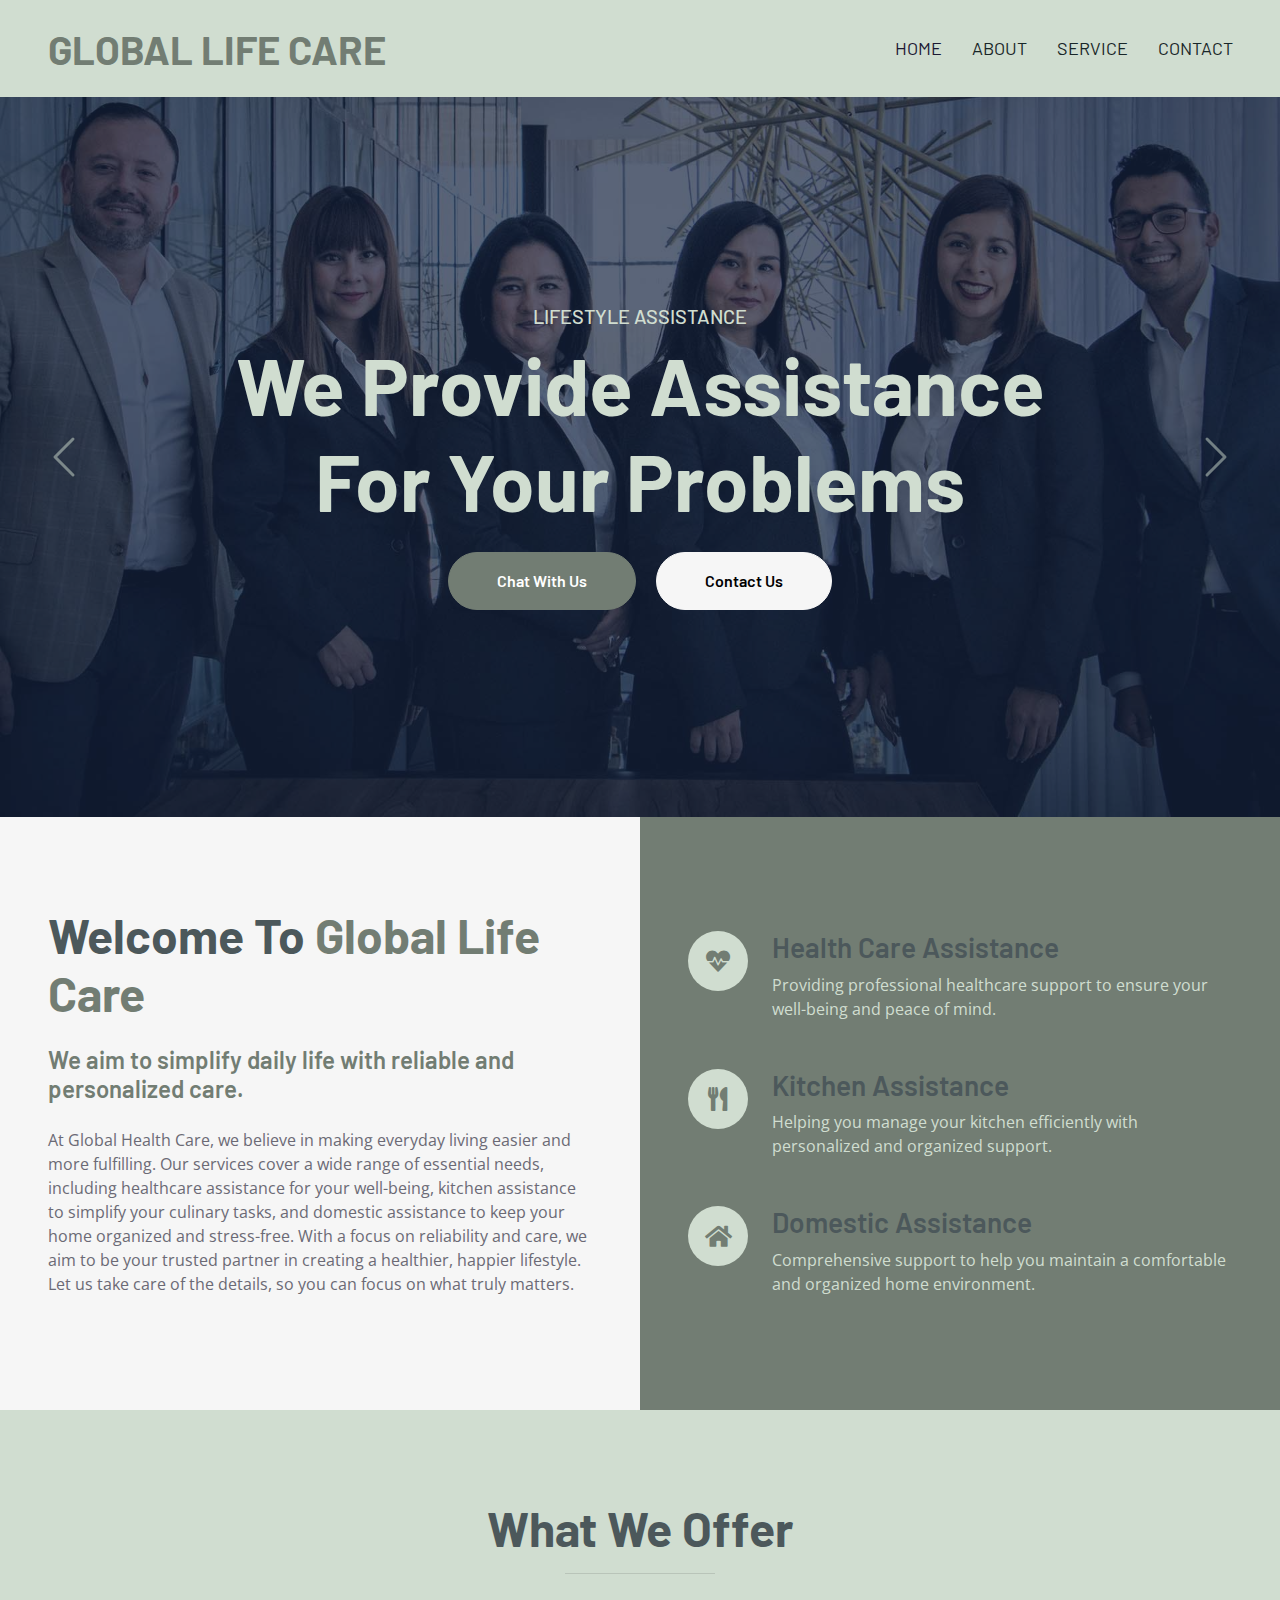
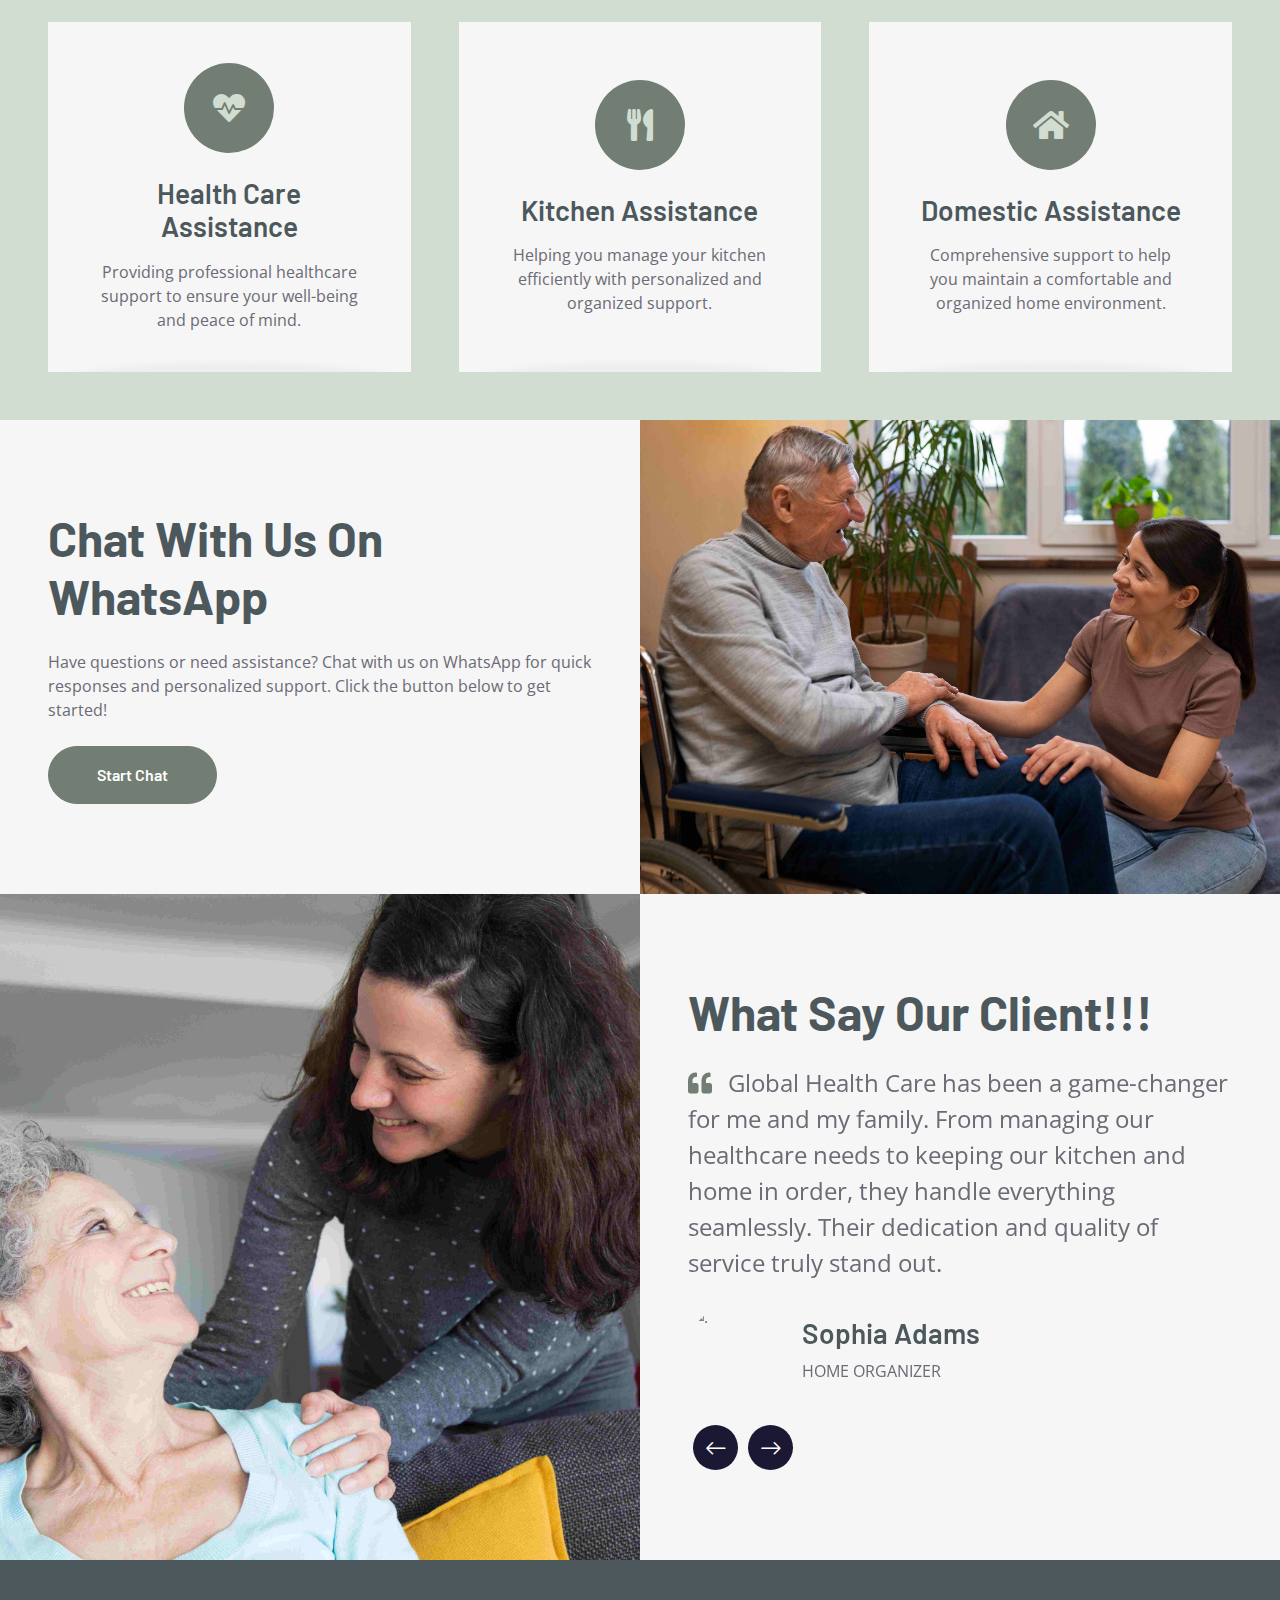
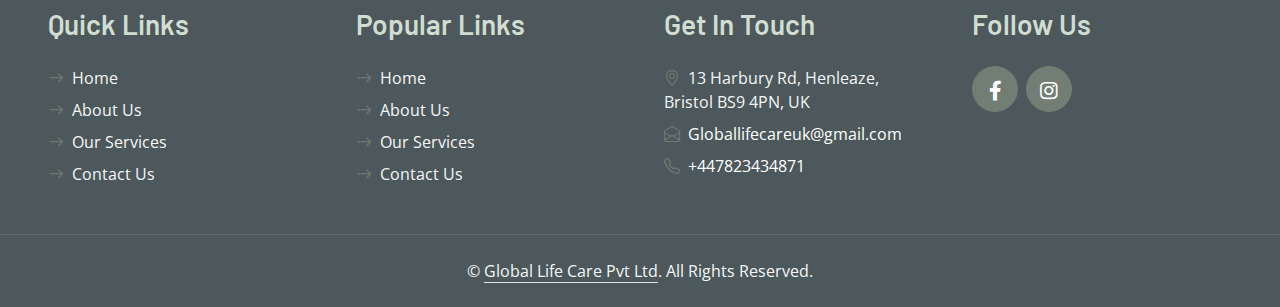
==== index.html @ 0eaf83db "changes made" ====
<!DOCTYPE html>
<html lang="en">

<head>
    <meta charset="utf-8">
    <title>Global Life Care Pvt Ltd</title>
    <meta content="width=device-width, initial-scale=1.0" name="viewport">
    <meta content="Free HTML Templates" name="keywords">
    <meta content="Free HTML Templates" name="description">

    <!-- Favicon -->
    <link href="img/favicon.ico" rel="icon">

    <!-- Google Web Fonts -->
    <link rel="preconnect" href="https://fonts.googleapis.com">
    <link rel="preconnect" href="https://fonts.gstatic.com" crossorigin>
    <link href="https://fonts.googleapis.com/css2?family=Barlow:wght@500;600;700&family=Open+Sans:wght@400;600&display=swap" rel="stylesheet"> 

    <!-- Icon Font Stylesheet -->
    <link href="https://cdnjs.cloudflare.com/ajax/libs/font-awesome/5.10.0/css/all.min.css" rel="stylesheet">
    <link href="https://cdn.jsdelivr.net/npm/bootstrap-icons@1.4.1/font/bootstrap-icons.css" rel="stylesheet">

    <!-- Libraries Stylesheet -->
    <link href="lib/owlcarousel/assets/owl.carousel.min.css" rel="stylesheet">

    <!-- Customized Bootstrap Stylesheet -->
    <link href="css/bootstrap.min.css" rel="stylesheet">

    <!-- Template Stylesheet -->
    <link href="css/style.css" rel="stylesheet">
</head>

<div>

    <!-- Navbar Start -->
    <nav class="navbar navbar-expand-lg bg-white navbar-light shadow-sm px-5 py-3 py-lg-0">
        <a href="index.html" class="navbar-brand p-0">
            <h1 class="m-0 text-uppercase text-primary">global life care</h1>
        </a>
        <button class="navbar-toggler" type="button" data-bs-toggle="collapse" data-bs-target="#navbarCollapse">
            <span class="navbar-toggler-icon"></span>
        </button>
        <div class="collapse navbar-collapse" id="navbarCollapse">
            <div class="navbar-nav ms-auto py-0 me-n3">
                <a href="index.html" class="nav-item nav-link active">Home</a>
                <a href="about.html" class="nav-item nav-link">About</a>
                <a href="service.html" class="nav-item nav-link">Service</a>
                <a href="contact.html" class="nav-item nav-link">Contact</a>
            </div>
        </div>
    </nav>
    <!-- Navbar End -->


    <!-- Carousel Start -->
    <div class="container-fluid p-0">
        <div id="header-carousel" class="carousel slide carousel-fade" data-bs-ride="carousel">
            <div class="carousel-inner">
                <div class="carousel-item active">
                    <img class="w-100" src="img/carousel-1.jpg" alt="Image">
                    <div class="carousel-caption d-flex flex-column align-items-center justify-content-center">
                        <div class="p-3" style="max-width: 900px;">
                            <h5 class="text-white text-uppercase">Lifestyle Assistance</h5>
                            <h1 class="display-1 text-white mb-md-4">We Provide Assistance For Your Problems</h1>
                            <a href="https://wa.me/+447823434871?text=Hello,%20I%20need%20assistance%20with..." target="_blank" class="btn btn-primary py-md-3 px-md-5 me-3 rounded-pill">Chat With Us</a>
                            <a href="contact.html" class="btn btn-secondary py-md-3 px-md-5 rounded-pill">Contact Us</a>
                        </div>
                    </div>
                </div>
                <div class="carousel-item">
                    <img class="w-100" src="img/carousel-2.jpg" alt="Image">
                    <div class="carousel-caption d-flex flex-column align-items-center justify-content-center">
                        <div class="p-3" style="max-width: 900px;">
                            <h5 class="text-white text-uppercase">Lifestyle Assistance</h5>
                            <h1 class="display-1 text-white mb-md-4">Simplifying everyday living with care and expertise.</h1>
                            <a href="https://wa.me/+447823434871?text=Hello,%20I%20need%20assistance%20with..." target="_blank" class="btn btn-primary py-md-3 px-md-5 me-3 rounded-pill">Chat With Us</a>
                            <a href="" class="btn btn-secondary py-md-3 px-md-5 rounded-pill">Contact Us</a>
                        </div>
                    </div>
                </div>
            </div>
            <button class="carousel-control-prev" type="button" data-bs-target="#header-carousel"
                data-bs-slide="prev">
                <span class="carousel-control-prev-icon" aria-hidden="true"></span>
                <span class="visually-hidden">Previous</span>
            </button>
            <button class="carousel-control-next" type="button" data-bs-target="#header-carousel"
                data-bs-slide="next">
                <span class="carousel-control-next-icon" aria-hidden="true"></span>
                <span class="visually-hidden">Next</span>
            </button>
        </div>
    </div>
    <!-- Carousel End -->


    <!-- About Start -->
    <div class="container-fluid bg-secondary p-0">
        <div class="row g-0">
            <div class="col-lg-6 py-6 px-5">
                <h1 class="display-5 mb-4">Welcome To <span class="text-primary">Global Life Care</span></h1>
                <h4 class="text-primary mb-4"> We aim to simplify daily life with reliable and personalized care.</h4>
                <p class="mb-4">At Global Health Care, we believe in making everyday living easier and more fulfilling. Our services cover a wide range of essential needs, including healthcare assistance for your well-being, kitchen assistance to simplify your culinary tasks, and domestic assistance to keep your home organized and stress-free. With a focus on reliability and care, we aim to be your trusted partner in creating a healthier, happier lifestyle. Let us take care of the details, so you can focus on what truly matters.</p>
            </div>
            <div class="col-lg-6">
                <div class="h-100 d-flex flex-column justify-content-center bg-primary p-5">
                    <div class="d-flex text-white mb-5">
                        <div class="d-flex flex-shrink-0 align-items-center justify-content-center bg-white text-primary rounded-circle mx-auto mb-4" style="width: 60px; height: 60px;">
                            <i class="fa fa-heartbeat fs-4"></i>
                        </div>
                        <div class="ps-4">
                            <h3>Health Care Assistance</h3>
                            <p class="mb-0">Providing professional healthcare support to ensure your well-being and peace of mind.</p>
                        </div>
                    </div>
                    <div class="d-flex text-white mb-5">
                        <div class="d-flex flex-shrink-0 align-items-center justify-content-center bg-white text-primary rounded-circle mx-auto mb-4" style="width: 60px; height: 60px;">
                            <i class="fa fa-utensils fs-4"></i>
                        </div>
                        <div class="ps-4">
                            <h3>Kitchen Assistance</h3>
                            <p class="mb-0">Helping you manage your kitchen efficiently with personalized and organized support.</p>
                        </div>
                    </div>
                    <div class="d-flex text-white">
                        <div class="d-flex flex-shrink-0 align-items-center justify-content-center bg-white text-primary rounded-circle mx-auto mb-4" style="width: 60px; height: 60px;">
                            <i class="fa fa-home fs-4"></i>
                        </div>
                        <div class="ps-4">
                            <h3>Domestic Assistance</h3>
                            <p class="mb-0">Comprehensive support to help you maintain a comfortable and organized home environment.</p>
                        </div>
                    </div>
                </div>
            </div>
        </div>
    </div>
    <!-- About End -->
    

    <!-- Services Start -->
    <div class="container-fluid pt-6 px-5 mb-5">
        <div class="text-center mx-auto mb-5" style="max-width: 600px;">
            <h1 class="display-5 mb-0">What We Offer</h1>
            <hr class="w-25 mx-auto bg-primary">
        </div>
        <div class="row g-5">
            <div class="col-lg-4 col-md-6">
                <div class="service-item bg-secondary text-center px-5">
                    <div class="d-flex align-items-center justify-content-center bg-primary text-white rounded-circle mx-auto mb-4" style="width: 90px; height: 90px;">
                        <i class="fa fa-heartbeat fa-2x"></i>
                    </div>
                    <h3 class="mb-3">Health Care Assistance</h3>
                    <p class="mb-0">Providing professional healthcare support to ensure your well-being and peace of mind.</p>
                </div>
            </div>
            <div class="col-lg-4 col-md-6">
                <div class="service-item bg-secondary text-center px-5">
                    <div class="d-flex align-items-center justify-content-center bg-primary text-white rounded-circle mx-auto mb-4" style="width: 90px; height: 90px;">
                        <i class="fa fa-utensils fa-2x"></i>
                    </div>
                    <h3 class="mb-3">Kitchen Assistance</h3>
                    <p class="mb-0">Helping you manage your kitchen efficiently with personalized and organized support.</p>
                </div>
            </div>
            <div class="col-lg-4 col-md-6">
                <div class="service-item bg-secondary text-center px-5">
                    <div class="d-flex align-items-center justify-content-center bg-primary text-white rounded-circle mx-auto mb-4" style="width: 90px; height: 90px;">
                        <i class="fa fa-home fa-2x"></i>
                    </div>
                    <h3 class="mb-3">Domestic Assistance</h3>
                    <p class="mb-0">Comprehensive support to help you maintain a comfortable and organized home environment.</p>
                </div>
            </div>
        </div>
    </div>
    <!-- Services End -->

    <!-- WhatsApp Chat Section Start -->
    <div class="container-fluid bg-secondary px-0">
        <div class="row g-0">
            <div class="col-lg-6 py-6 px-5">
                <h1 class="display-5 mb-4">Chat With Us On WhatsApp</h1>
                <p class="mb-4">Have questions or need assistance? Chat with us on WhatsApp for quick responses and personalized support. Click the button below to get started!</p>
                <a href="https://wa.me/+447823434871?text=Hello,%20I%20need%20assistance%20with..." 
                class="btn btn-primary py-md-3 px-md-5 rounded-pill" 
                target="_blank">
                    Start Chat
                </a>
            </div>
            <div class="col-lg-6" style="min-height: 400px;">
                <div class="position-relative h-100">
                    <img class="position-absolute w-100 h-100" src="img/assistance2.jpg" alt="Chat support" style="object-fit: cover;">
                </div>
            </div>
        </div>
    </div>
<!-- WhatsApp Chat Section End -->


    <!-- Testimonial Start -->
    <div class="container-fluid bg-secondary p-0">
        <div class="row g-0">
            <div class="col-lg-6" style="min-height: 500px;">
                <div class="position-relative h-100">
                    <img class="position-absolute w-100 h-100" src="img/visit2.jpg" style="object-fit: cover;">
                </div>
            </div>
            <div class="col-lg-6 py-6 px-5">
                <h1 class="display-5 mb-4">What Say Our Client!!!</h1>
                <div class="owl-carousel testimonial-carousel">
                    <div class="testimonial-item">
                        <p class="fs-4 fw-normal mb-4"><i class="fa fa-quote-left text-primary me-3"></i>Global Health Care has been a game-changer for me and my family. From managing our healthcare needs to keeping our kitchen and home in order, they handle everything seamlessly. Their dedication and quality of service truly stand out.</p>
                        <div class="d-flex align-items-center">
                            <img class="img-fluid rounded-circle" src="" alt=".">
                            <div class="ps-4">
                                <h3>Sophia Adams</h3>
                                <span class="text-uppercase">Home Organizer</span>
                            </div>
                        </div>
                    </div>
                    <div class="testimonial-item">
                        <p class="fs-4 fw-normal mb-4"><i class="fa fa-quote-left text-primary me-3"></i>I’ve been using Global Health Care for a while now, and I couldn’t be happier. Their team is friendly, efficient, and always on time. They’ve taken the stress out of managing household tasks and provided excellent care when needed.</p>
                        <div class="d-flex align-items-center">
                            <img class="img-fluid rounded-circle" src="" alt=".">
                            <div class="ps-4">
                                <h3>Elena Petrova</h3>
                                <span class="text-uppercase">Healthcare Manager</span>
                            </div>
                        </div>
                    </div>
                    <div class="testimonial-item">
                        <p class="fs-4 fw-normal mb-4"><i class="fa fa-quote-left text-primary me-3"></i>With Global Health Care, I’ve experienced a level of service that is hard to find elsewhere. Their ability to handle domestic tasks with such professionalism has given me more time to focus on my family and work.</p>
                        <div class="d-flex align-items-center">
                            <img class="img-fluid rounded-circle" src="" alt=".">
                            <div class="ps-4">
                                <h3>John Wilson</h3>
                                <span class="text-uppercase">Restauranteur</span>
                            </div>
                        </div>
                    </div>
                </div>
            </div>
        </div>
    </div>
    <!-- Testimonial End -->

    <!-- Footer Start -->

    <div class="container-fluid bg-dark text-secondary p-5">
        <div class="row g-5">
            <div class="col-lg-3 col-md-6">
                <h3 class="text-white mb-4">Quick Links</h3>
                <div class="d-flex flex-column justify-content-start">
                    <a class="text-secondary mb-2" href="index.html"><i class="bi bi-arrow-right text-primary me-2"></i>Home</a>
                    <a class="text-secondary mb-2" href="about.html"><i class="bi bi-arrow-right text-primary me-2"></i>About Us</a>
                    <a class="text-secondary mb-2" href="service.html"><i class="bi bi-arrow-right text-primary me-2"></i>Our Services</a>
                    <a class="text-secondary" href="contact.html"><i class="bi bi-arrow-right text-primary me-2"></i>Contact Us</a>
                </div>
            </div>
            <div class="col-lg-3 col-md-6">
                <h3 class="text-white mb-4">Popular Links</h3>
                <div class="d-flex flex-column justify-content-start">
                    <a class="text-secondary mb-2" href="index.html"><i class="bi bi-arrow-right text-primary me-2"></i>Home</a>
                    <a class="text-secondary mb-2" href="about.html"><i class="bi bi-arrow-right text-primary me-2"></i>About Us</a>
                    <a class="text-secondary mb-2" href="service.html"><i class="bi bi-arrow-right text-primary me-2"></i>Our Services</a>
                    <a class="text-secondary" href="contact.html"><i class="bi bi-arrow-right text-primary me-2"></i>Contact Us</a>
                </div>
            </div>
            <div class="col-lg-3 col-md-6">
                <h3 class="text-white mb-4">Get In Touch</h3>
                <p class="mb-2"><i class="bi bi-geo-alt text-primary me-2"></i>13 Harbury Rd, Henleaze, Bristol BS9 4PN, UK</p>
                <p class="mb-2"><i class="bi bi-envelope-open text-primary me-2"></i><a href="mailto:Globallifecareuk@gmail.com">Globallifecareuk@gmail.com</a></p>
                <p class="mb-0"><i class="bi bi-telephone text-primary me-2"></i><a href="tel:+447823434871">+447823434871</a></p>
            </div>
            <div class="col-lg-3 col-md-6">
                <h3 class="text-white mb-4">Follow Us</h3>
                <div class="d-flex">
                    <a class="btn btn-lg btn-primary btn-lg-square rounded-circle me-2" href="#"><i class="fab fa-facebook-f fw-normal"></i></a>
                    <a class="btn btn-lg btn-primary btn-lg-square rounded-circle" href="#"><i class="fab fa-instagram fw-normal"></i></a>
                </div>
            </div>
        </div>
    </div>
    <div class="container-fluid bg-dark text-secondary text-center border-top py-4 px-5" style="border-color: rgba(256, 256, 256, .1) !important;">
        <p class="m-0">&copy; <a class="text-secondary border-bottom" href="#">Global Life Care Pvt Ltd</a>. All Rights Reserved.</p>
    </div>
    <!-- Footer End -->


    <!-- Back to Top -->
    <a href="#" class="btn btn-lg btn-primary btn-lg-square rounded-circle back-to-top"><i class="bi bi-arrow-up"></i></a>


    <!-- JavaScript Libraries -->
    <script src="https://code.jquery.com/jquery-3.4.1.min.js"></script>
    <script src="https://cdn.jsdelivr.net/npm/bootstrap@5.0.0/dist/js/bootstrap.bundle.min.js"></script>
    <script src="lib/easing/easing.min.js"></script>
    <script src="lib/waypoints/waypoints.min.js"></script>
    <script src="lib/owlcarousel/owl.carousel.min.js"></script>

    <!-- Template Javascript -->
    <script src="js/main.js"></script>
</body>

</html>
---- css/style.css ----
/********** Template CSS **********/
:root {
    --primary: #1B1833;
    --secondary: #F6F6F6;
    --light: #FFFFFF;
    --dark: #182628;
}

h1,
h2,
.font-weight-bold {
    font-weight: 700 !important;
}

h3,
h4,
.font-weight-semi-bold {
    font-weight: 600 !important;
}

h5,
h6,
.font-weight-medium {
    font-weight: 500 !important;
}

.pt-6 {
    padding-top: 90px;
}

.navbar-nav{
    color: aqua;
}

.pb-6 {
    padding-bottom: 90px;
}

.py-6 {
    padding-top: 90px;
    padding-bottom: 90px;
}

.btn {
    font-family: 'Barlow', sans-serif;
    font-weight: 600;
    transition: .5s;
}

.btn-primary {
    color: #FFFFFF;
}

.btn-square {
    width: 36px;
    height: 36px;
}

.btn-sm-square {
    width: 28px;
    height: 28px;
}

.btn-lg-square {
    width: 46px;
    height: 46px;
}

.btn-square,
.btn-sm-square,
.btn-lg-square {
    padding-left: 0;
    padding-right: 0;
    text-align: center;
}

.back-to-top {
    position: fixed;
    display: none;
    right: 45px;
    bottom: 45px;
    z-index: 99;
}

.top-shape::before {
    position: absolute;
    content: "";
    width: 35px;
    height: 100%;
    top: 0;
    left: -17px;
    background: var(--primary);
    transform: skew(40deg);
}


.navbar-light .navbar-nav .nav-link {
    font-family: 'Barlow', sans-serif;
    padding: 35px 15px;
    font-size: 18px;
    text-transform: uppercase;
    color: var(--dark);
    outline: none;
    transition: .5s;
}

.sticky-top.navbar-light .navbar-nav .nav-link {
    padding: 20px 15px;
}

.navbar-light .navbar-nav .nav-link:hover,
.navbar-light .navbar-nav .nav-link.active {
    color: var(--primary);
}

@media (max-width: 991.98px) {
    .navbar-light .navbar-nav .nav-link  {
        padding: 10px 0;
    }
nav {
    padding:2px 2px;
}
}

.carousel-caption {
    top: 0;
    left: 0;
    right: 0;
    bottom: 0;
    background: rgba(21, 36, 64, .7);
    z-index: 1;
}

@media (max-width: 576px) {
    .navbar-brand h1{
        font-size:24px;
    }
    .carousel-caption h5 {
        font-size: 14px;
        font-weight: 500 !important;
    }

    .carousel-caption h1 {
        font-size: 30px;
        font-weight: 600 !important;
    }
}

.carousel-control-prev,
.carousel-control-next {
    width: 10%;
}

.carousel-control-prev-icon,
.carousel-control-next-icon {
    width: 3rem;
    height: 3rem;
}

.service-item {
    position: relative;
    overflow: hidden;
    height: 350px;
    display: flex;
    flex-direction: column;
    align-items: center;
    justify-content: center;
    transition: .3s;
}

.service-item::after {
    position: absolute;
    content: "";
    width: 100%;
    height: 50px;
    bottom: -50px;
    left: 0;
    background: var(--light);
    border-radius: 100% 100% 0 0;
    box-shadow: 0px -10px 5px #EEEEEE;
    transition: .5s;
}

.service-item:hover::after {
    bottom: -25px;
}

.service-item p {
    transition: .3s;
}

.service-item:hover p {
    margin-bottom: 25px !important;
}

.team-item img {
    transform: scale(1.15);
    margin-left: -30px;
    transition: .5s;
}

.team-item:hover img {
    margin-left: 0;
}

.team-item .team-text {
    left: -100%;
    transition: .5s;
}

.team-item .team-text::after {
    position: absolute;
    content: "";
    width: 0;
    height: 0;
    top: 50%;
    right: -60px;
    margin-top: -30px;
    border: 30px solid;
    border-color: transparent transparent transparent var(--primary);
}

.team-item:hover .team-text {
    left: 0;
}

.testimonial-carousel .owl-nav {
    margin-top: 30px;
    display: flex;
    justify-content: start;
}

.testimonial-carousel .owl-nav .owl-prev,
.testimonial-carousel .owl-nav .owl-next{
    position: relative;
    margin: 0 5px;
    width: 45px;
    height: 45px;
    display: flex;
    align-items: center;
    justify-content: center;
    color: #FFFFFF;
    background: var(--primary);
    font-size: 22px;
    border-radius: 45px;
    transition: .5s;
}

.testimonial-carousel .owl-nav .owl-prev:hover,
.testimonial-carousel .owl-nav .owl-next:hover {
    color: var(--dark);
}

.testimonial-carousel .owl-item img {
    width: 90px;
    height: 90px;
}

.blog-item img {
    transition: .5s;
}

.blog-item:hover img {
    transform: scale(1.1);
}
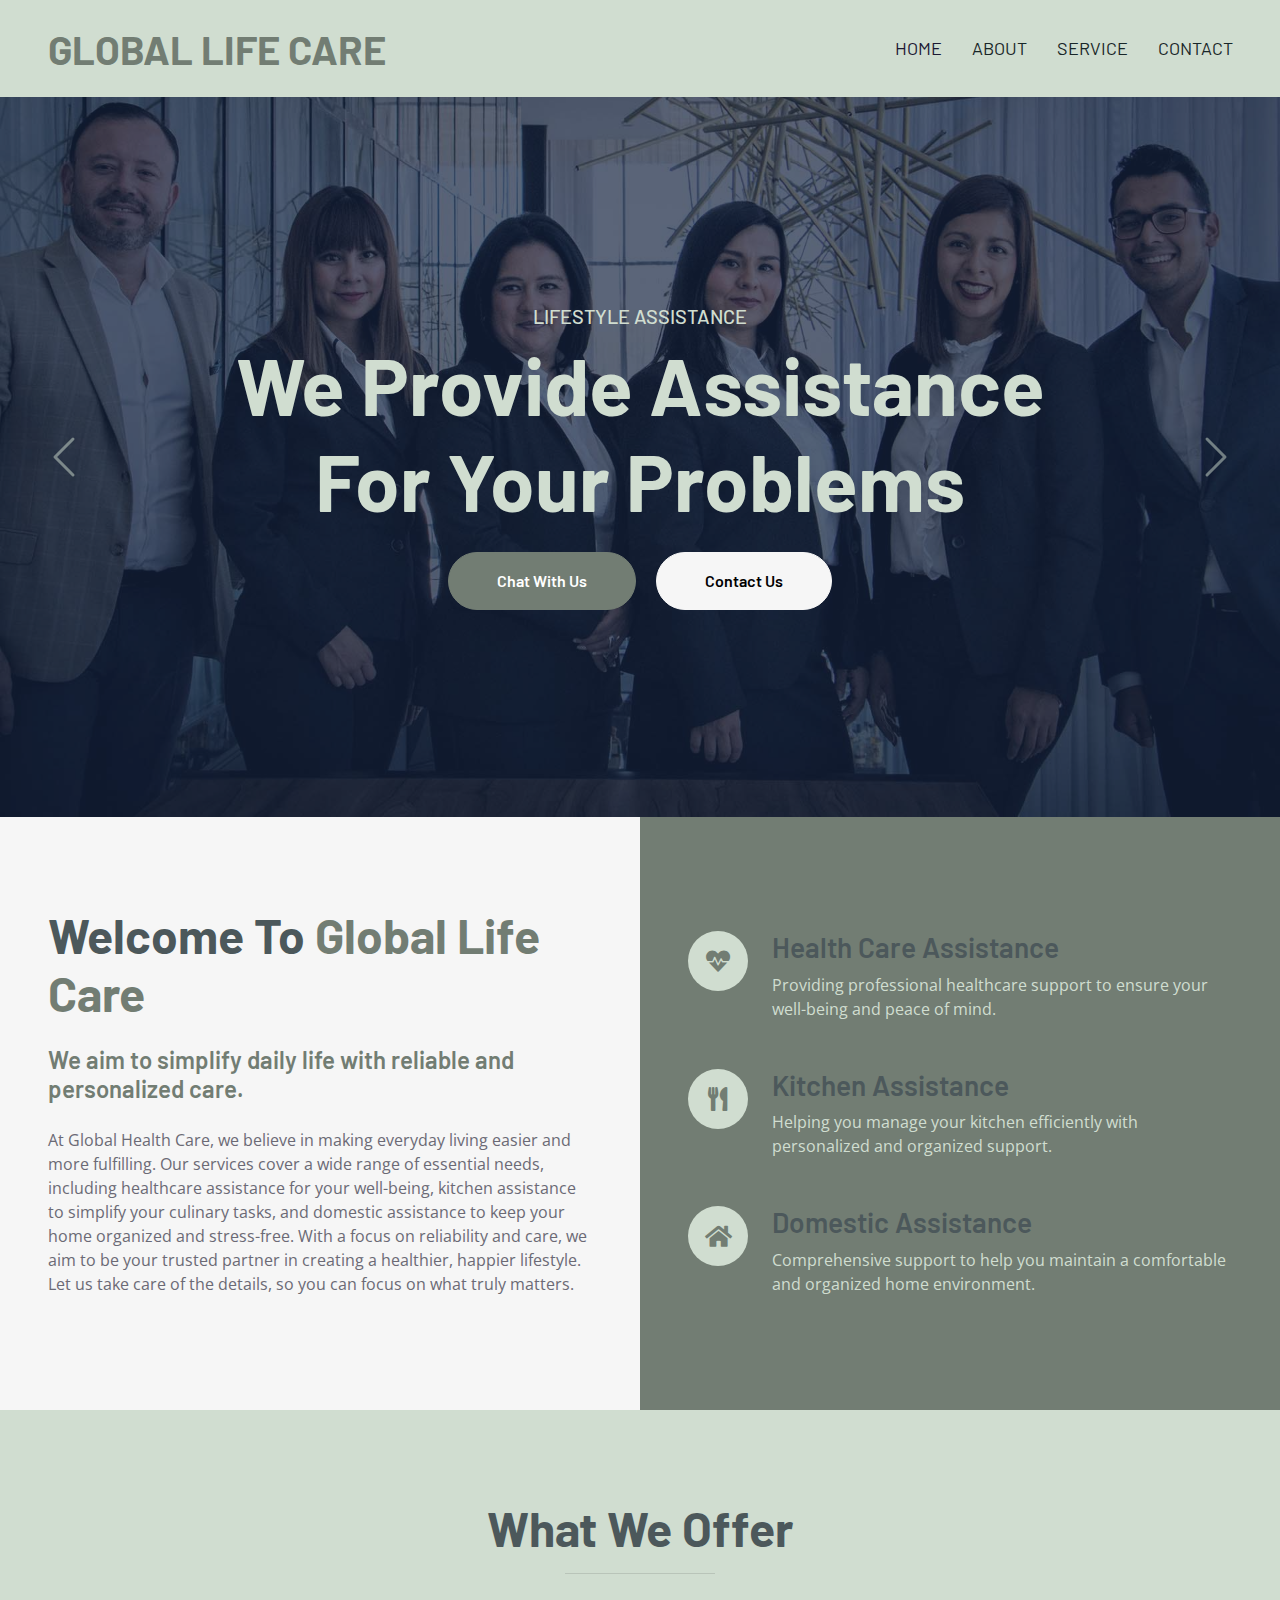
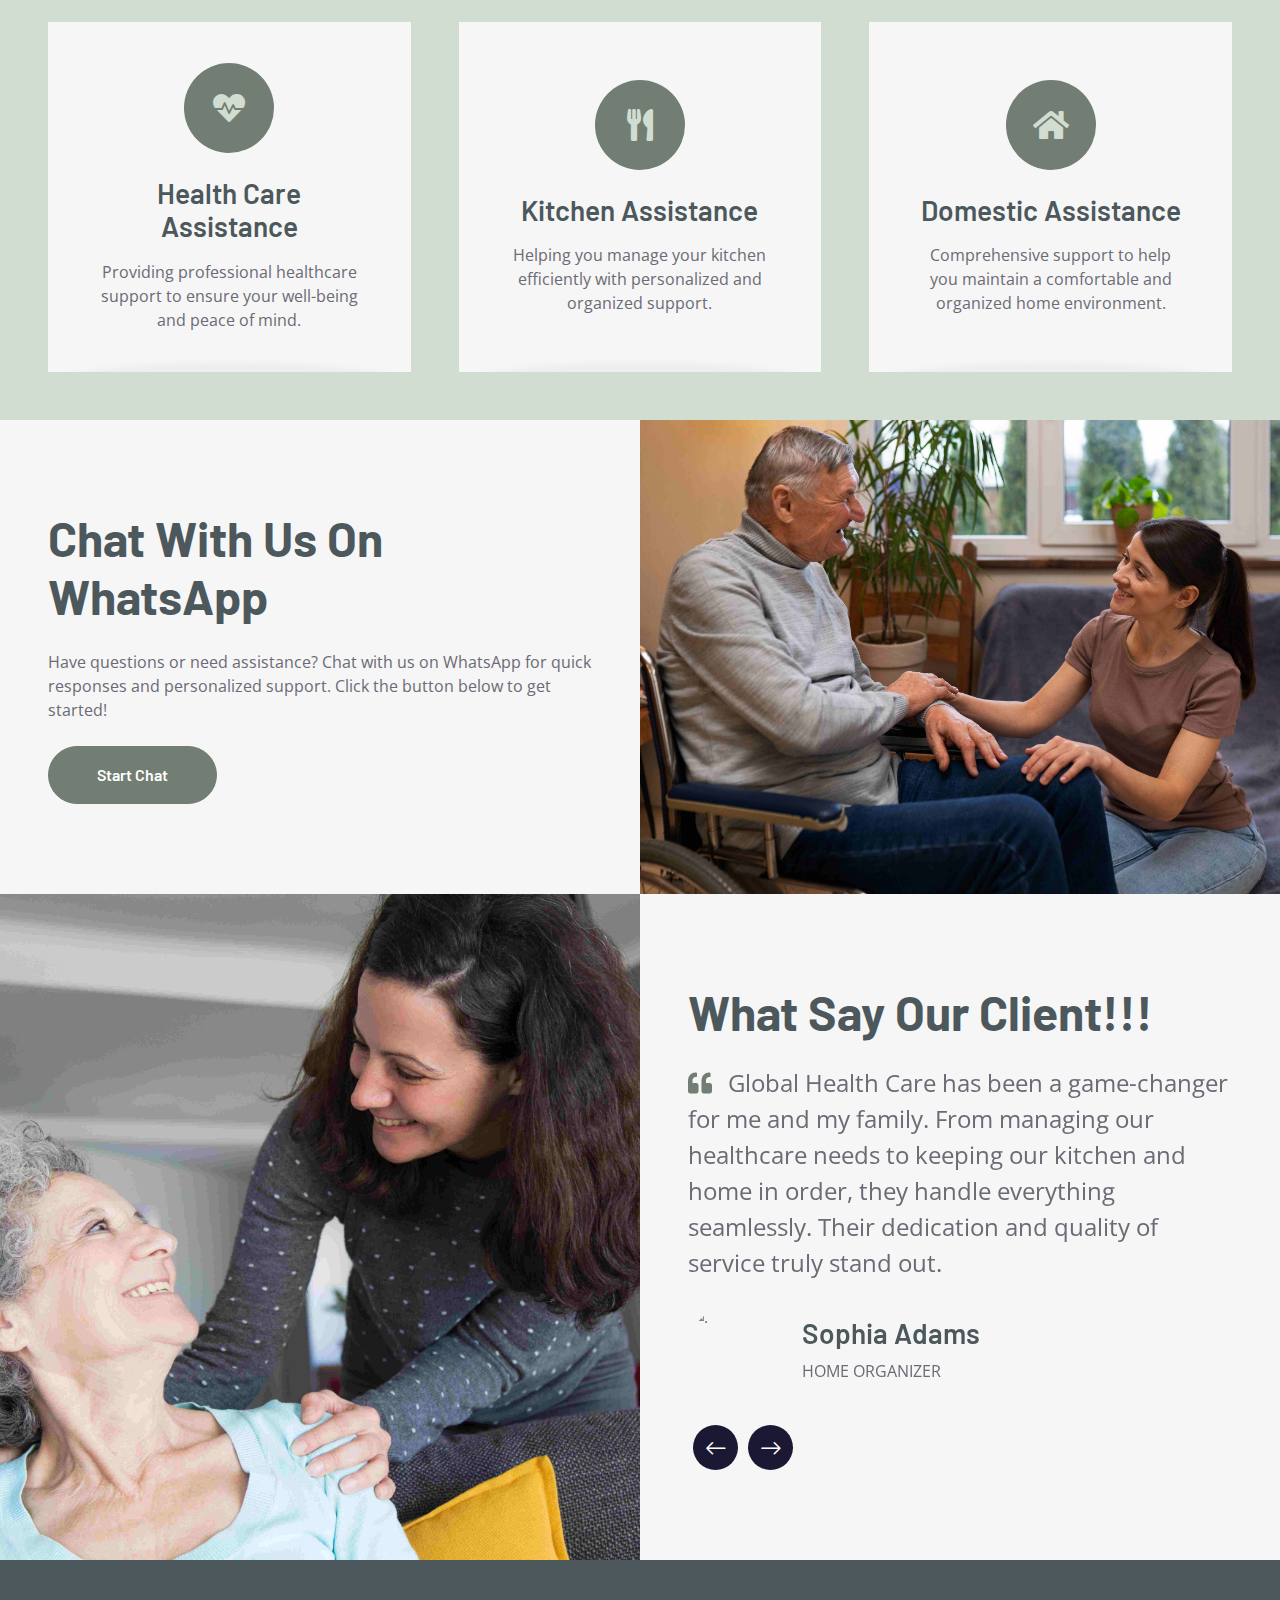
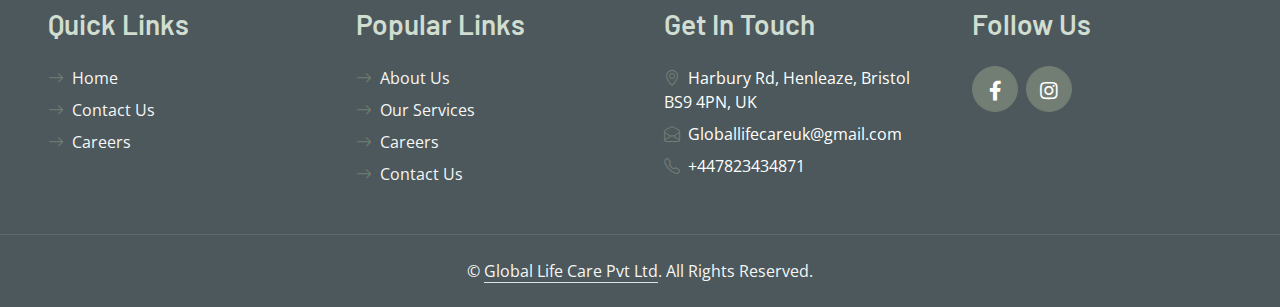
==== commit 6078f700: "adde careers page" ====
--- a/index.html
+++ b/index.html
@@ -253,23 +253,22 @@
                 <h3 class="text-white mb-4">Quick Links</h3>
                 <div class="d-flex flex-column justify-content-start">
                     <a class="text-secondary mb-2" href="index.html"><i class="bi bi-arrow-right text-primary me-2"></i>Home</a>
-                    <a class="text-secondary mb-2" href="about.html"><i class="bi bi-arrow-right text-primary me-2"></i>About Us</a>
-                    <a class="text-secondary mb-2" href="service.html"><i class="bi bi-arrow-right text-primary me-2"></i>Our Services</a>
-                    <a class="text-secondary" href="contact.html"><i class="bi bi-arrow-right text-primary me-2"></i>Contact Us</a>
+                    <a class="text-secondary mb-2" href="contact.html"><i class="bi bi-arrow-right text-primary me-2"></i>Contact Us</a>
+                    <a class="text-secondary" href="career.html"><i class="bi bi-arrow-right text-primary me-2"></i>Careers</a>
                 </div>
             </div>
             <div class="col-lg-3 col-md-6">
                 <h3 class="text-white mb-4">Popular Links</h3>
                 <div class="d-flex flex-column justify-content-start">
-                    <a class="text-secondary mb-2" href="index.html"><i class="bi bi-arrow-right text-primary me-2"></i>Home</a>
                     <a class="text-secondary mb-2" href="about.html"><i class="bi bi-arrow-right text-primary me-2"></i>About Us</a>
                     <a class="text-secondary mb-2" href="service.html"><i class="bi bi-arrow-right text-primary me-2"></i>Our Services</a>
+                    <a class="text-secondary mb-2" href="career.html"><i class="bi bi-arrow-right text-primary me-2"></i>Careers</a>
                     <a class="text-secondary" href="contact.html"><i class="bi bi-arrow-right text-primary me-2"></i>Contact Us</a>
                 </div>
             </div>
             <div class="col-lg-3 col-md-6">
                 <h3 class="text-white mb-4">Get In Touch</h3>
-                <p class="mb-2"><i class="bi bi-geo-alt text-primary me-2"></i>13 Harbury Rd, Henleaze, Bristol BS9 4PN, UK</p>
+                <p class="mb-2"><i class="bi bi-geo-alt text-primary me-2"></i><a href="https://maps.app.goo.gl/rfcsq3mSwNNWjxzBA" target="_blank">Harbury Rd, Henleaze, Bristol BS9 4PN, UK</a></p>
                 <p class="mb-2"><i class="bi bi-envelope-open text-primary me-2"></i><a href="mailto:Globallifecareuk@gmail.com">Globallifecareuk@gmail.com</a></p>
                 <p class="mb-0"><i class="bi bi-telephone text-primary me-2"></i><a href="tel:+447823434871">+447823434871</a></p>
             </div>
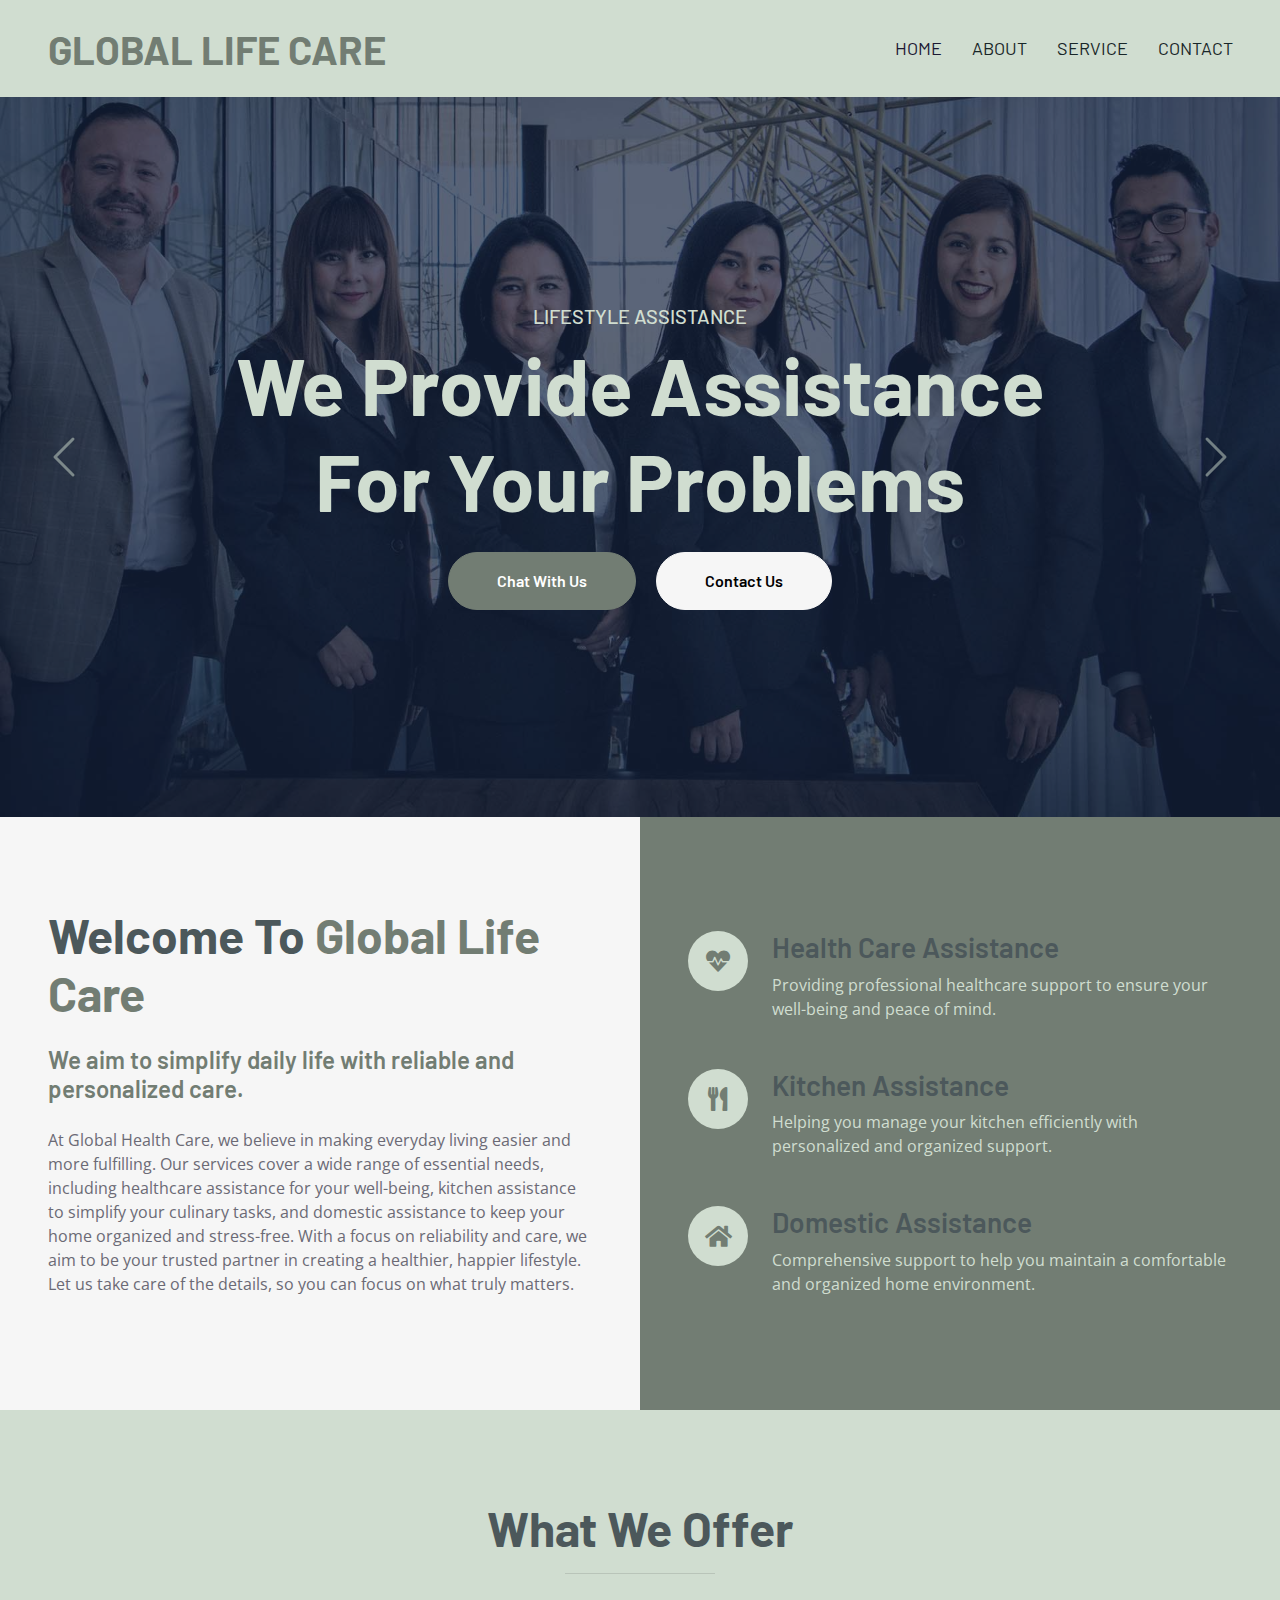
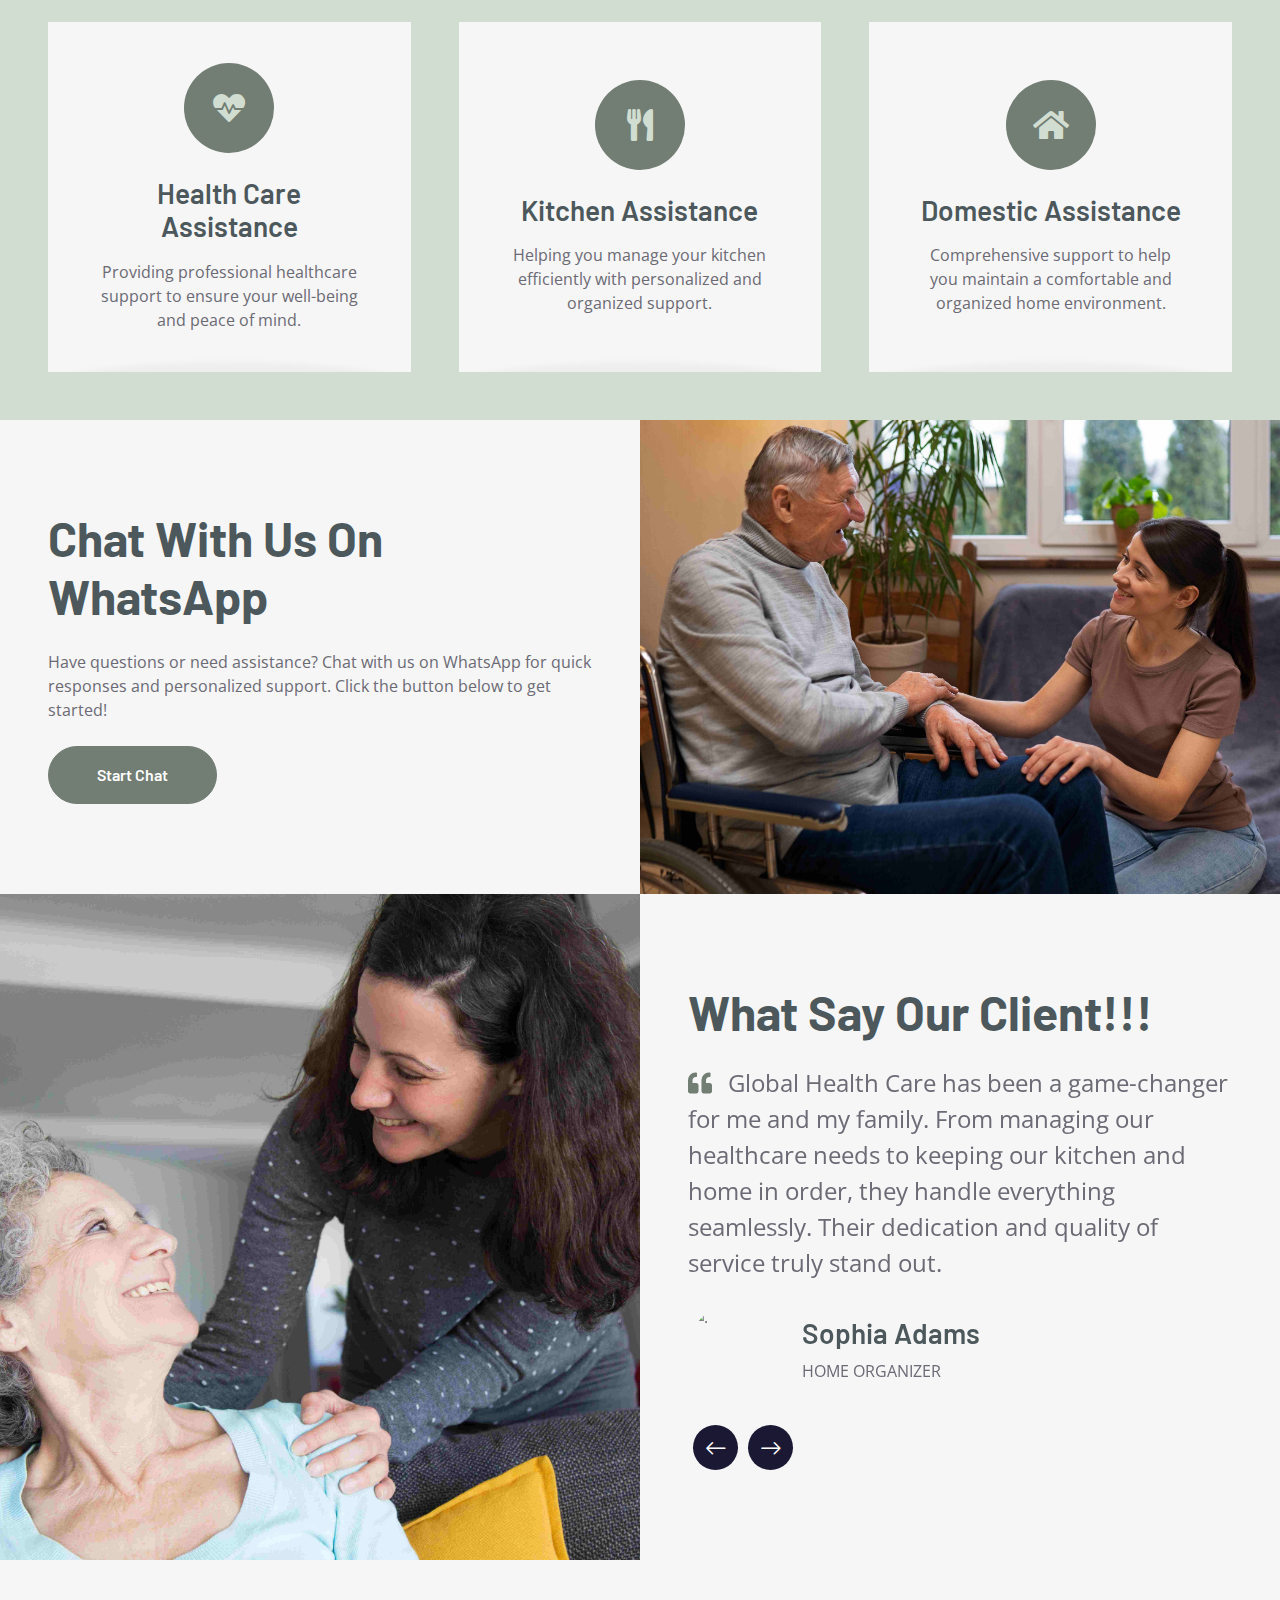
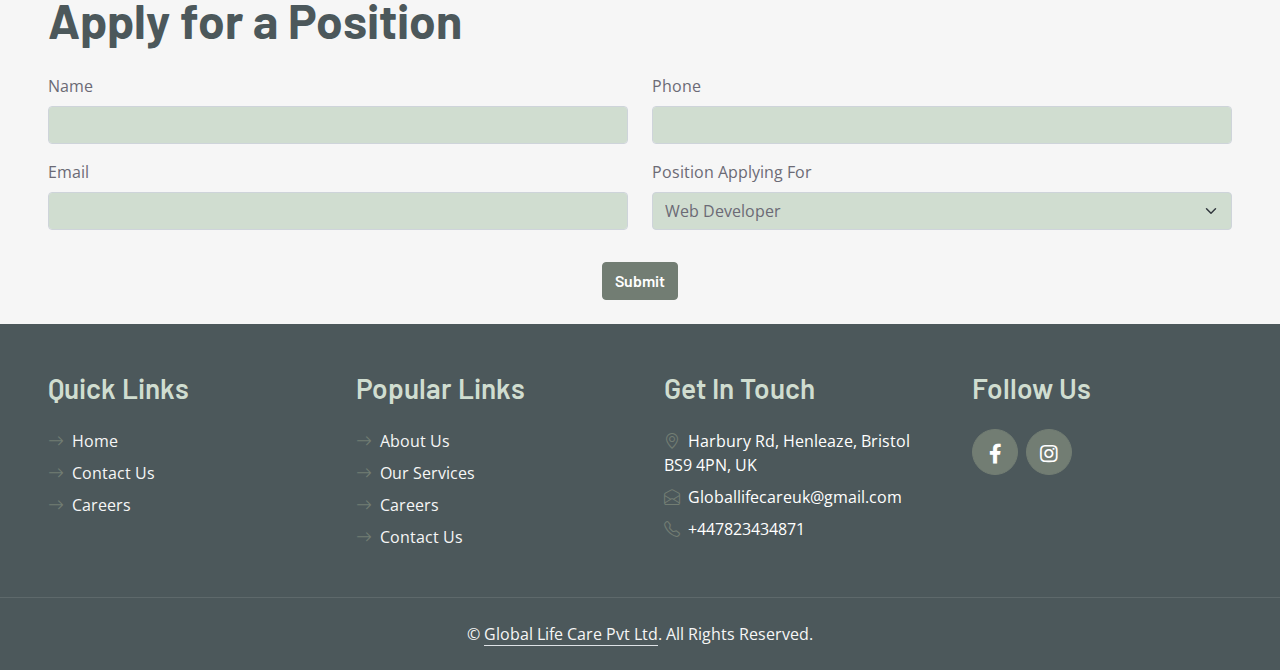
==== commit cfae87b0: "added career page in home page" ====
--- a/index.html
+++ b/index.html
@@ -5,14 +5,14 @@
     <meta charset="utf-8">
     <title>Global Life Care Pvt Ltd</title>
     <meta content="width=device-width, initial-scale=1.0" name="viewport">
-    <meta content="Free HTML Templates" name="keywords">
-    <meta content="Free HTML Templates" name="description">
+    <meta content="Global Life care" name="globallifecareuk, lifecare, Recruitment solution, Best Recruitment Solution Agency in uk">
+    <meta content="Global Life care" name="description">
 
     <!-- Favicon -->
     <link href="img/favicon.ico" rel="icon">
 
     <!-- Google Web Fonts -->
-    <link rel="preconnect" href="https://fonts.googleapis.com">
+    <link rel="preconnect" headhref="https://fonts.googleapis.com">
     <link rel="preconnect" href="https://fonts.gstatic.com" crossorigin>
     <link href="https://fonts.googleapis.com/css2?family=Barlow:wght@500;600;700&family=Open+Sans:wght@400;600&display=swap" rel="stylesheet"> 
 
@@ -28,7 +28,30 @@
 
     <!-- Template Stylesheet -->
     <link href="css/style.css" rel="stylesheet">
-</head>
+
+    <script>
+        function sendToWhatsApp() {
+            let name = document.getElementById("name").value;
+            let phone = document.getElementById("phone").value;
+            let email = document.getElementById("email").value;
+            let position = document.getElementById("position").value;
+
+            if (!name || !phone || !email || !position) {
+                alert("Please fill all the fields.");
+                return;
+            }
+
+            let message = `New Job Application:\n\nName: ${name}\nPhone: ${phone}\nEmail: ${email}\nPosition: ${position}`;
+            
+            let whatsappNumber = "447823434871"; // Replace with your WhatsApp number
+            let whatsappURL = `https://wa.me/${whatsappNumber}?text=${encodeURIComponent(message)}`;
+            
+            window.open(whatsappURL, "_blank");
+
+            alert("Please send your CV manually as WhatsApp.");
+        }
+    </script>
+</>
 
 <div>
 
@@ -195,7 +218,7 @@
             </div>
         </div>
     </div>
-<!-- WhatsApp Chat Section End -->
+    <!-- WhatsApp Chat Section End -->
 
 
     <!-- Testimonial Start -->
@@ -245,6 +268,45 @@
     </div>
     <!-- Testimonial End -->
 
+    <!--Job section start-->
+    <div class="container-fluid bg-secondary px-5 py-4 min-vh-50">
+        <h1 class="display-5 mt-2 mb-4">Apply for a Position</h1>
+        <div class="row">
+            <div class="col-12">
+                <form id="jobForm">
+                    <div class="row">
+                        <div class="mb-3 col-md-6">
+                            <label class="form-label">Name</label>
+                            <input type="text" id="name" name="name" class="form-control" required>
+                        </div>
+                        <div class="mb-3 col-md-6">
+                            <label class="form-label">Phone</label>
+                            <input type="tel" id="phone" name="phone" class="form-control" required>
+                        </div>
+                    </div>
+                    <div class="row">
+                        <div class="mb-3 col-md-6">
+                            <label class="form-label">Email</label>
+                            <input type="email" id="email" name="email" class="form-control" required>
+                        </div>
+                        <div class="mb-3 col-md-6">
+                            <label class="form-label">Position Applying For</label>
+                            <select id="position" name="position" class="form-select">
+                                <option value="Web Developer">Web Developer</option>
+                                <option value="UI/UX Designer">UI/UX Designer</option>
+                                <option value="Data Analyst">Data Analyst</option>
+                            </select>
+                        </div>
+                    </div>
+                    <div class="text-center">
+                        <button type="submit" class="btn btn-primary mt-3" onclick="sendToWhatsApp(event)">Submit</button>
+                    </div>
+                </form>
+            </div>
+        </div>
+    </div>
+    <!--Job section end-->
+    
     <!-- Footer Start -->
 
     <div class="container-fluid bg-dark text-secondary p-5">
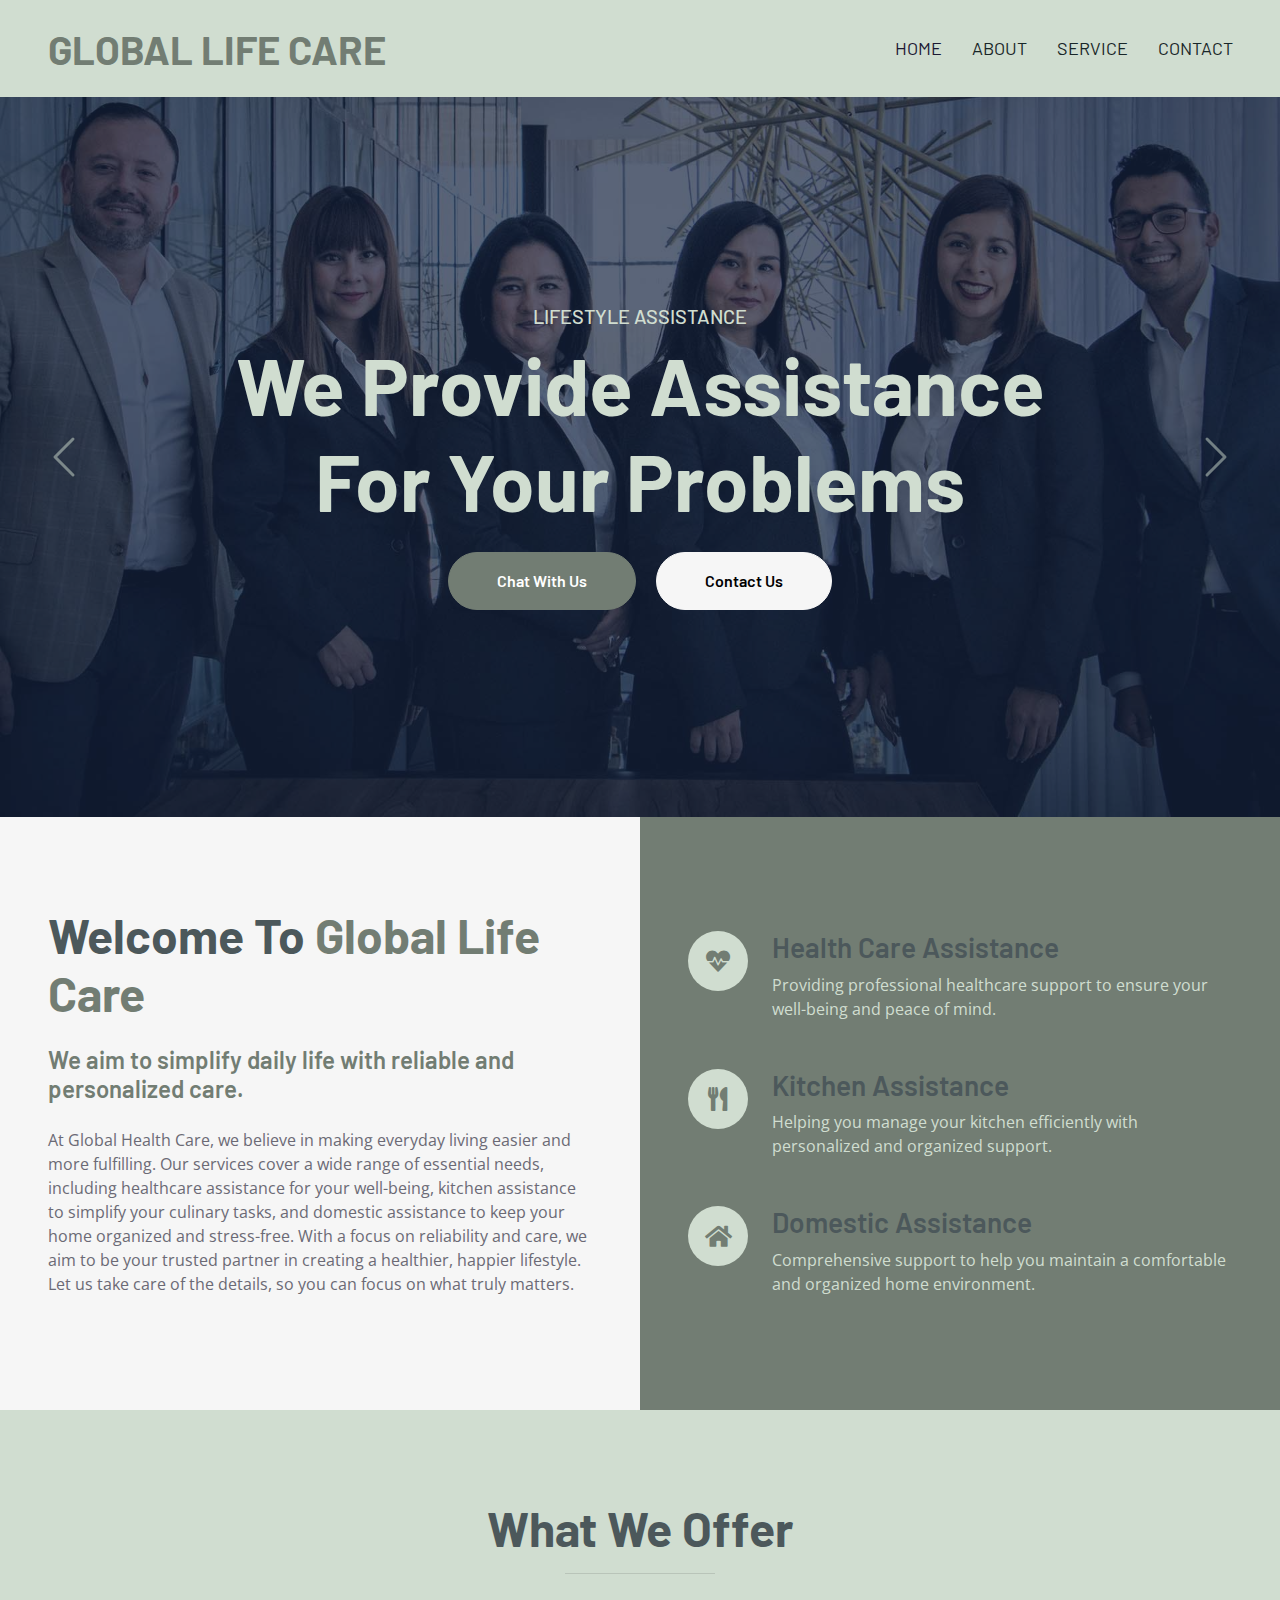
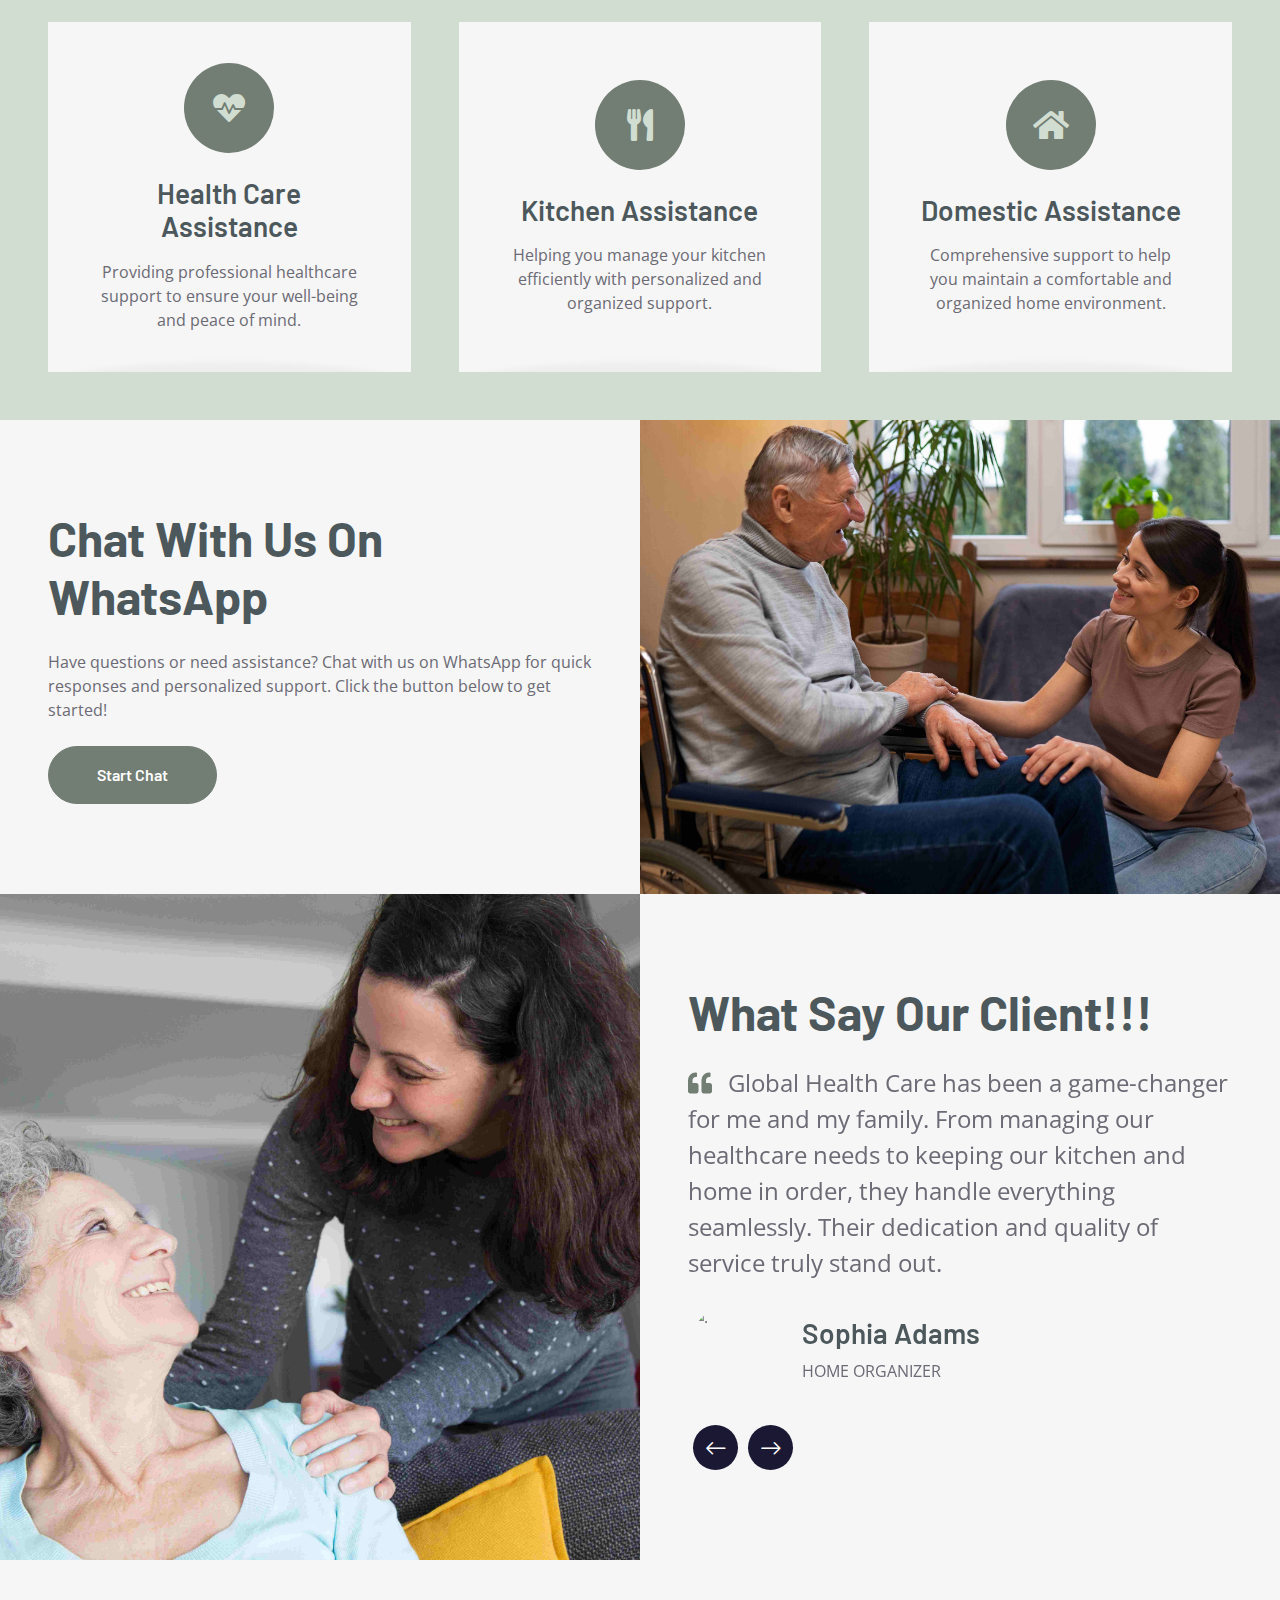
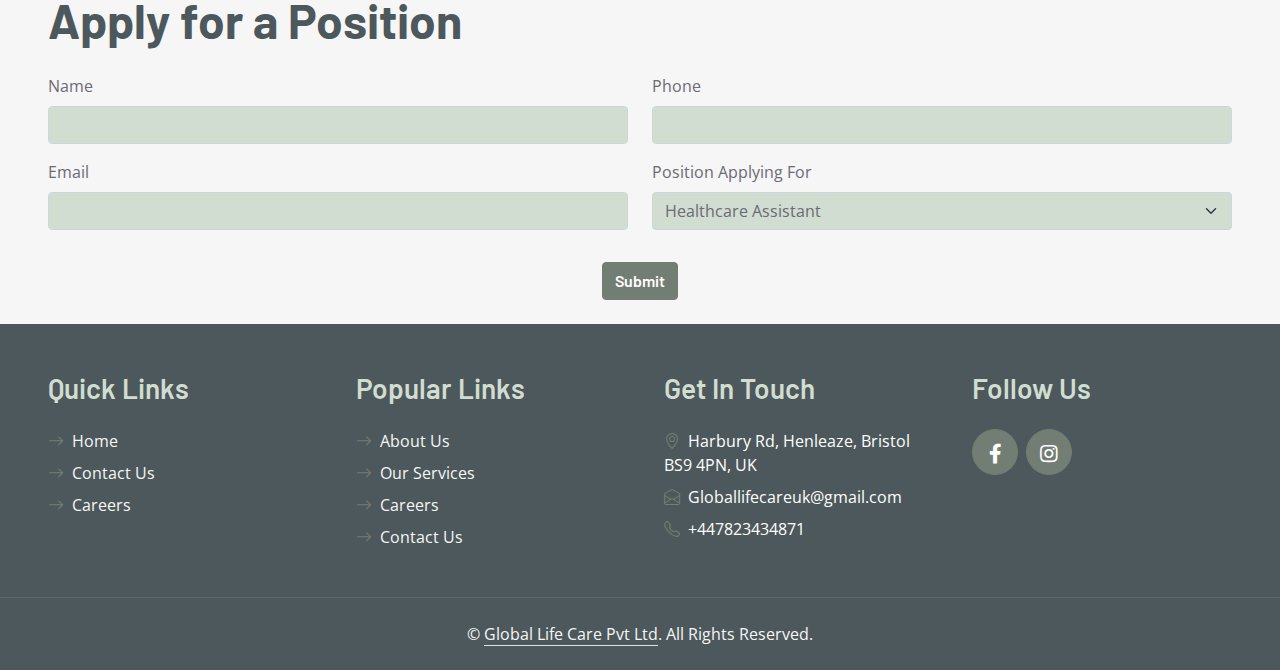
==== commit cadc792c: "changed job roles" ====
--- a/index.html
+++ b/index.html
@@ -292,9 +292,9 @@
                         <div class="mb-3 col-md-6">
                             <label class="form-label">Position Applying For</label>
                             <select id="position" name="position" class="form-select">
-                                <option value="Web Developer">Web Developer</option>
-                                <option value="UI/UX Designer">UI/UX Designer</option>
-                                <option value="Data Analyst">Data Analyst</option>
+                                <option value="Healthcare Assistant">Healthcare Assistant</option>
+                                <option value="Domestic Assistant">Domestic Assistant</option>
+                                <option value="Kitchen Assistant">Kitchen Assistant</option>
                             </select>
                         </div>
                     </div>
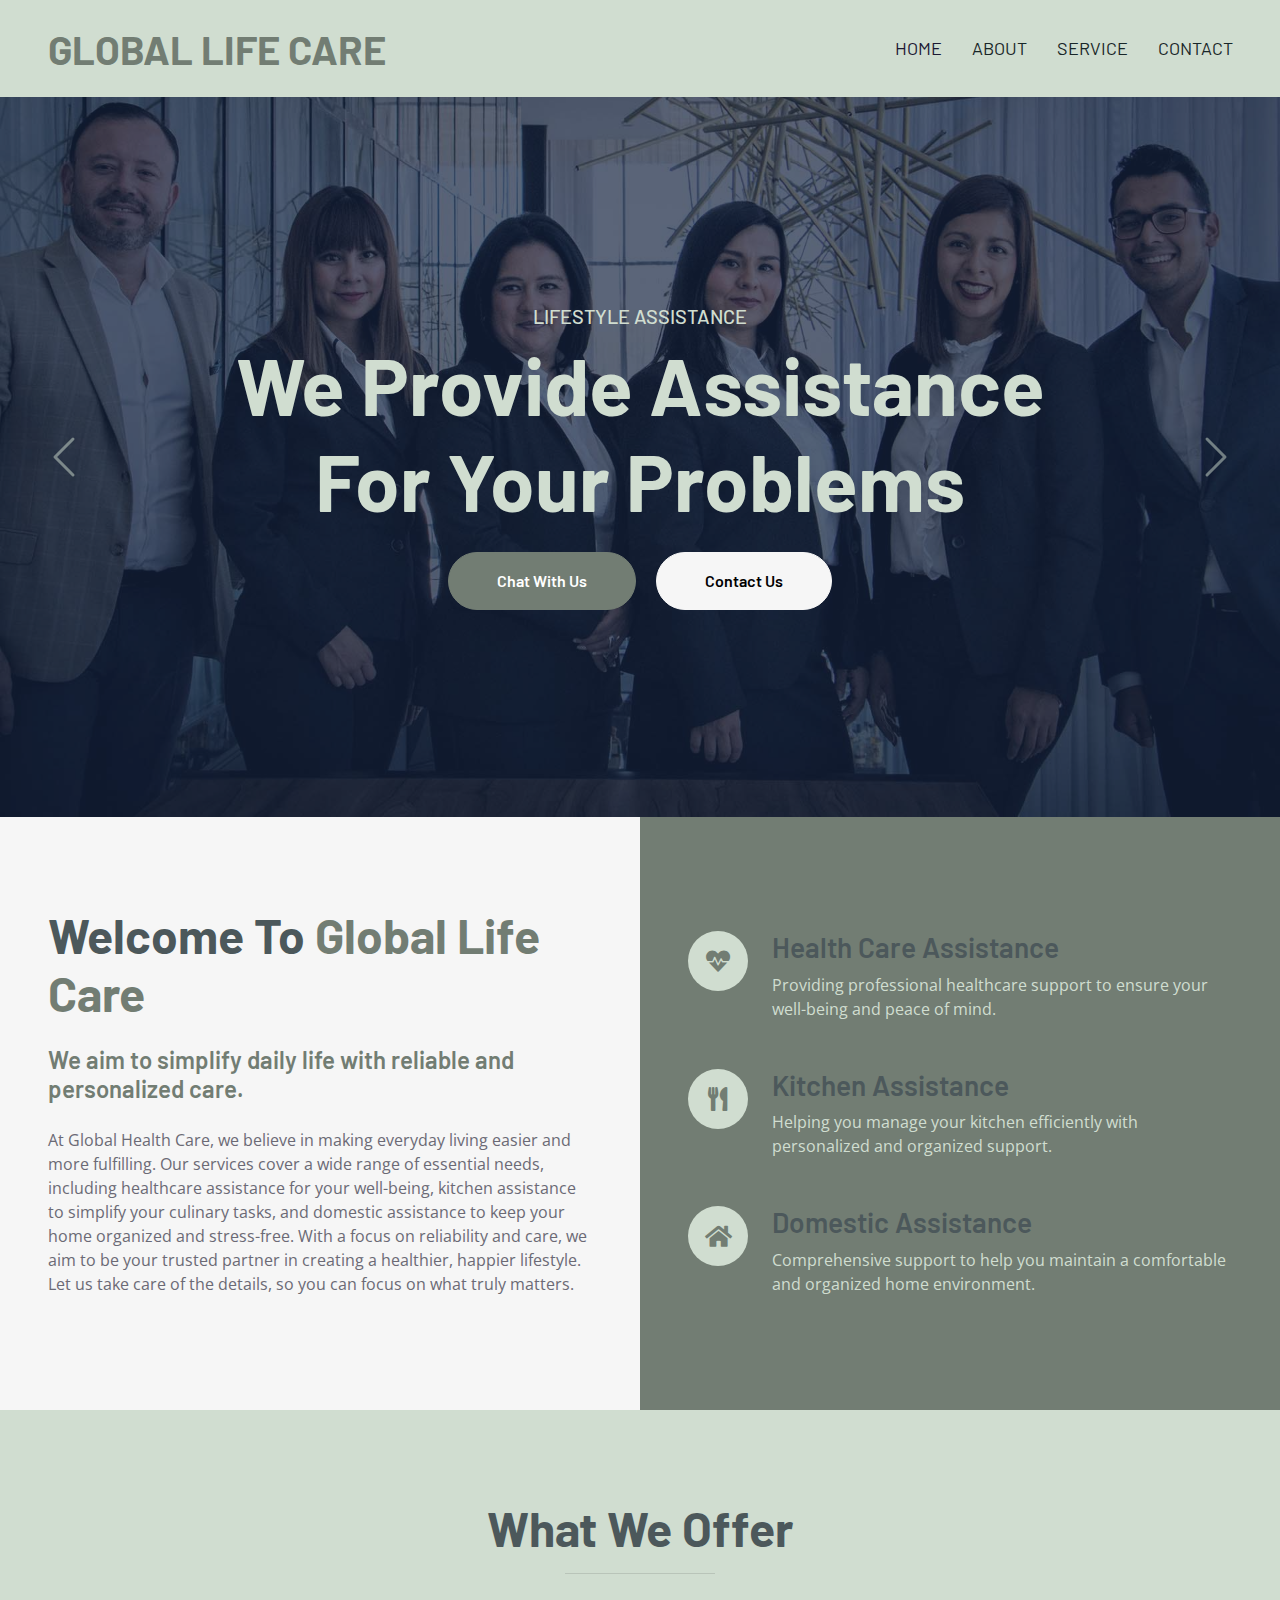
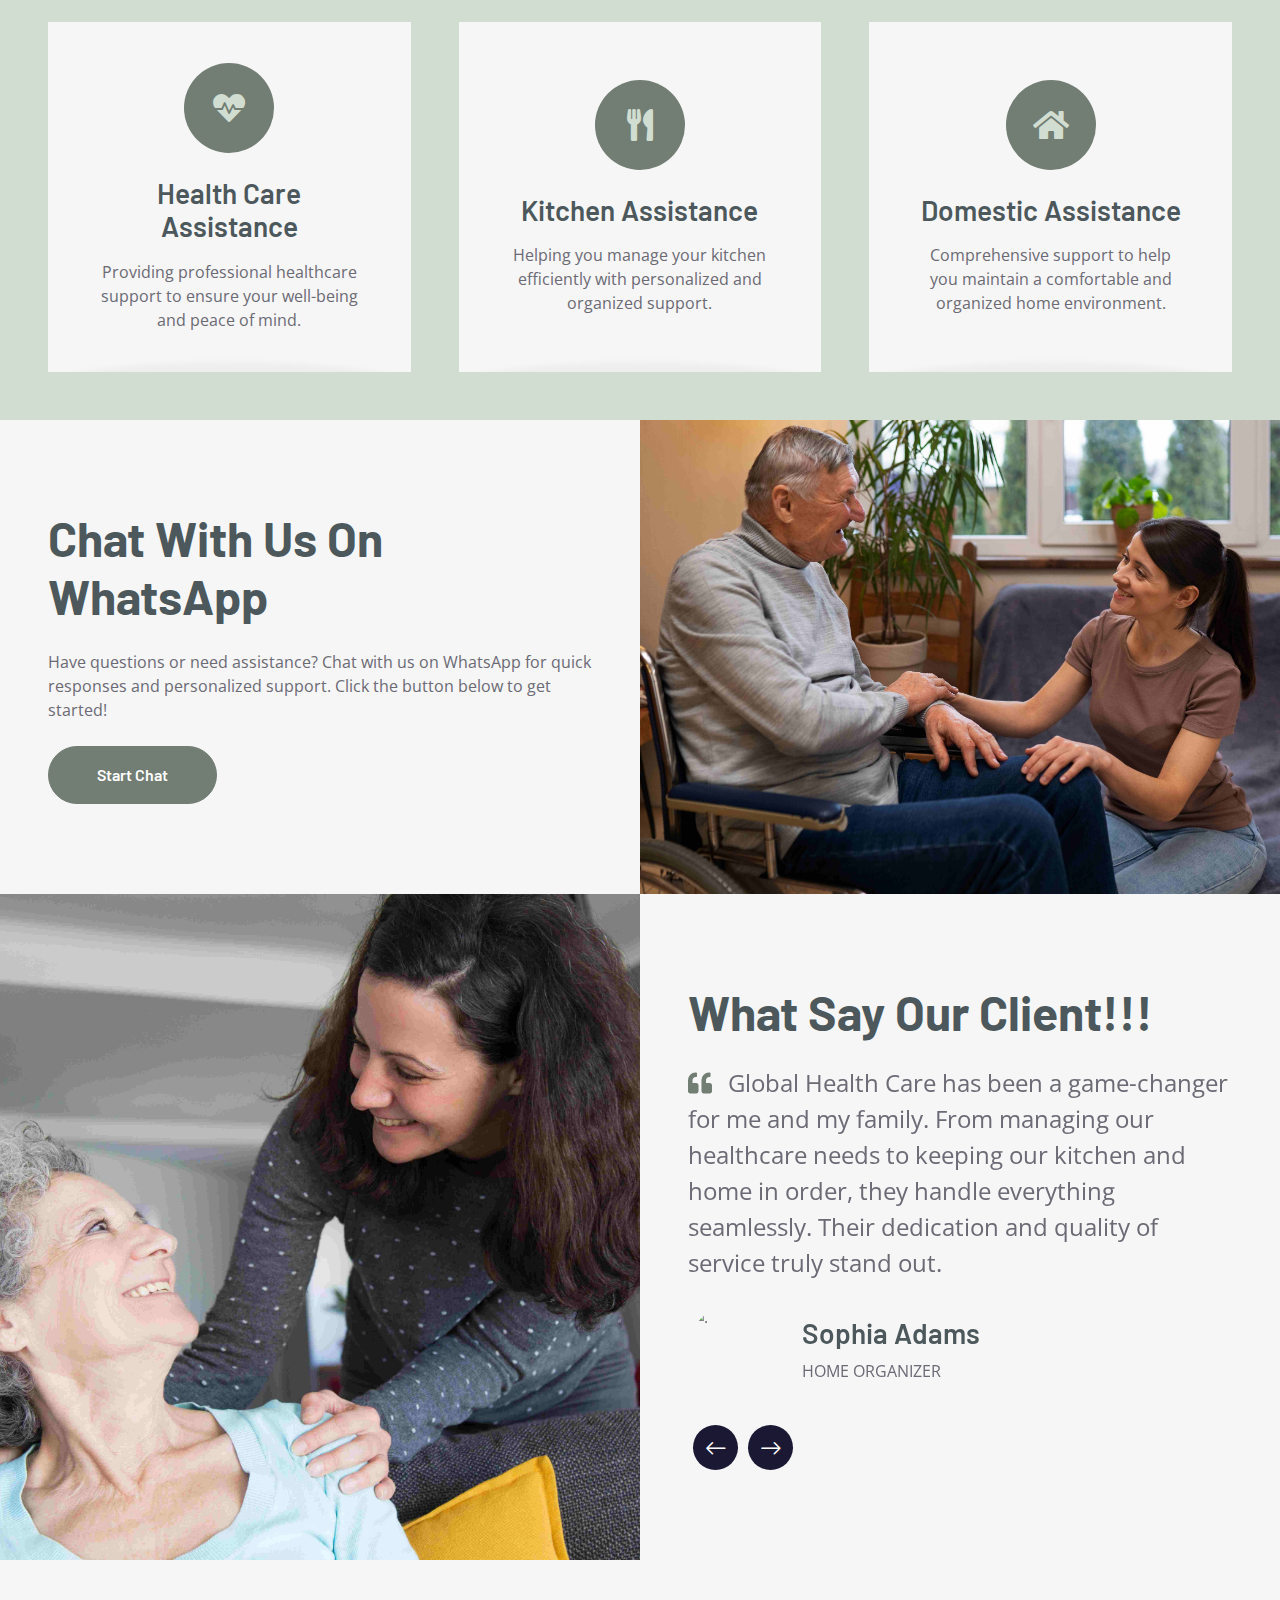
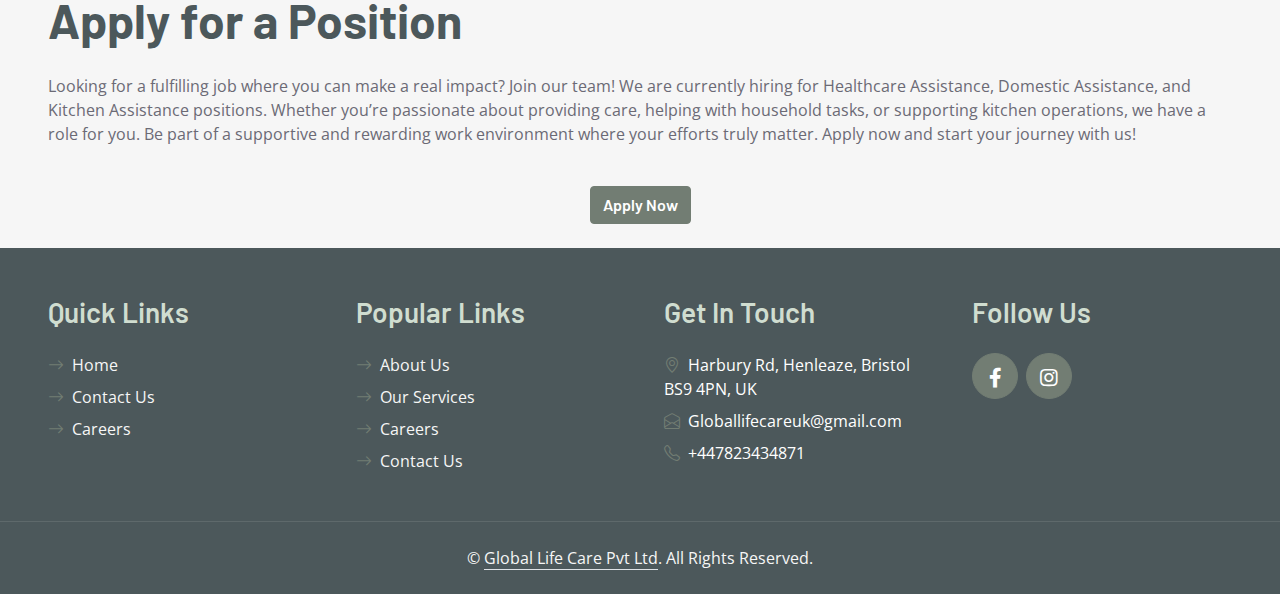
==== commit 6cc95322: "added careeers" ====
--- a/index.html
+++ b/index.html
@@ -270,41 +270,21 @@
 
     <!--Job section start-->
     <div class="container-fluid bg-secondary px-5 py-4 min-vh-50">
-        <h1 class="display-5 mt-2 mb-4">Apply for a Position</h1>
+        <h2 class="display-5 mt-2 mb-4">Apply for a Position</h2>
         <div class="row">
-            <div class="col-12">
-                <form id="jobForm">
-                    <div class="row">
-                        <div class="mb-3 col-md-6">
-                            <label class="form-label">Name</label>
-                            <input type="text" id="name" name="name" class="form-control" required>
-                        </div>
-                        <div class="mb-3 col-md-6">
-                            <label class="form-label">Phone</label>
-                            <input type="tel" id="phone" name="phone" class="form-control" required>
-                        </div>
-                    </div>
-                    <div class="row">
-                        <div class="mb-3 col-md-6">
-                            <label class="form-label">Email</label>
-                            <input type="email" id="email" name="email" class="form-control" required>
-                        </div>
-                        <div class="mb-3 col-md-6">
-                            <label class="form-label">Position Applying For</label>
-                            <select id="position" name="position" class="form-select">
-                                <option value="Healthcare Assistant">Healthcare Assistant</option>
-                                <option value="Domestic Assistant">Domestic Assistant</option>
-                                <option value="Kitchen Assistant">Kitchen Assistant</option>
-                            </select>
-                        </div>
-                    </div>
-                    <div class="text-center">
-                        <button type="submit" class="btn btn-primary mt-3" onclick="sendToWhatsApp(event)">Submit</button>
-                    </div>
-                </form>
-            </div>
-        </div>
-    </div>
+            <div class="mb-3 col-md-12">
+                <label class="form-label">
+                    Looking for a fulfilling job where you can make a real impact? Join our team! We are currently hiring for Healthcare Assistance, Domestic Assistance, and Kitchen Assistance positions. Whether you’re passionate about providing care, helping with household tasks, or supporting kitchen operations, we have a role for you. Be part of a supportive and rewarding work environment where your efforts truly matter. Apply now and start your journey with us!
+                </label>
+            </div>
+            <div class="text-center">
+                <a href="https://docs.google.com/forms/d/e/1FAIpQLSfhHkCUSc7rtobVDDZxevIlNVSjaMKCVoz_J87xrNQkf06eZA/viewform" target="_blank" class="btn btn-primary mt-3">
+                    Apply Now
+                </a>
+            </div>
+        </div>
+    </div>
+    
     <!--Job section end-->
     
     <!-- Footer Start -->
@@ -316,7 +296,7 @@
                 <div class="d-flex flex-column justify-content-start">
                     <a class="text-secondary mb-2" href="index.html"><i class="bi bi-arrow-right text-primary me-2"></i>Home</a>
                     <a class="text-secondary mb-2" href="contact.html"><i class="bi bi-arrow-right text-primary me-2"></i>Contact Us</a>
-                    <a class="text-secondary" href="career.html"><i class="bi bi-arrow-right text-primary me-2"></i>Careers</a>
+                    <a class="text-secondary" href="https://docs.google.com/forms/d/e/1FAIpQLSfhHkCUSc7rtobVDDZxevIlNVSjaMKCVoz_J87xrNQkf06eZA/viewform" target="_blank"><i class="bi bi-arrow-right text-primary me-2"></i>Careers</a>
                 </div>
             </div>
             <div class="col-lg-3 col-md-6">
@@ -324,7 +304,7 @@
                 <div class="d-flex flex-column justify-content-start">
                     <a class="text-secondary mb-2" href="about.html"><i class="bi bi-arrow-right text-primary me-2"></i>About Us</a>
                     <a class="text-secondary mb-2" href="service.html"><i class="bi bi-arrow-right text-primary me-2"></i>Our Services</a>
-                    <a class="text-secondary mb-2" href="career.html"><i class="bi bi-arrow-right text-primary me-2"></i>Careers</a>
+                    <a class="text-secondary mb-2" href="https://docs.google.com/forms/d/e/1FAIpQLSfhHkCUSc7rtobVDDZxevIlNVSjaMKCVoz_J87xrNQkf06eZA/viewform" target="_blank"><i class="bi bi-arrow-right text-primary me-2"></i>Careers</a>
                     <a class="text-secondary" href="contact.html"><i class="bi bi-arrow-right text-primary me-2"></i>Contact Us</a>
                 </div>
             </div>
